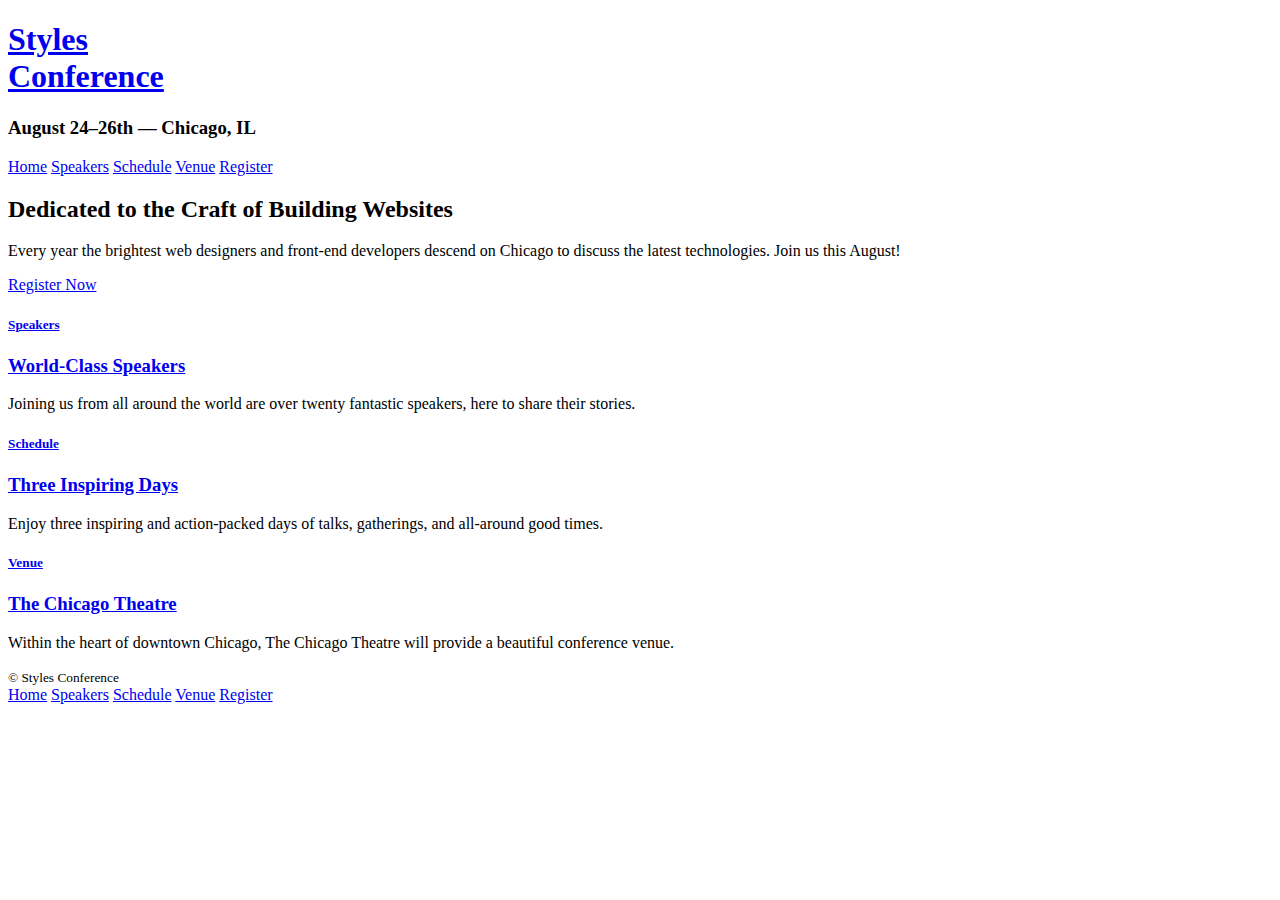
==== index.html @ 3ffb0554 "assets" ====
<!DOCTYPE html>
<html lang="en">

  <head>
    <meta charset="utf-8">
    <title>Styles Conference</title>
    <link rel="stylesheet" href="assets/stylesheets/main.css">
  </head>

  <body>

    <!-- Header -->

    <header class="container group">

      <h1 class="logo">
        <a href="index.html">Styles <br>Conference</a>
      </h1>

      <h3>August 24&ndash;26th &mdash; Chicago, IL</h3>
      <nav>
        <a href="index.html">Home</a>
        <a href="speakers.html">Speakers</a>
        <a href="schedule.html">Schedule</a>
        <a href="venue.html">Venue</a>
        <a href="register.html">Register</a>
      </nav>

    </header>

    <!-- Hero -->

    <section class="hero container">

      <h2>Dedicated to the Craft of Building Websites</h2>

      <p>Every year the brightest web designers and front-end developers descend on Chicago to discuss the latest technologies. Join us this August!</p>

      <a href="register.html" class="btn btn-alt">Register Now</a>

    </section>

    <!-- Teasers -->

    <section class="grid">

      <section class="col-1-3">
        <a href="speakers.html">
          <h5>Speakers</h5>
          <h3>World-Class Speakers</h3>
        </a>
        <p>Joining us from all around the world are over twenty fantastic speakers, here to share their stories.</p>
      </section><section class="col-1-3">
      
        <a href="schedule.html">
          <h5>Schedule</h5>
          <h3>Three Inspiring Days</h3>
        </a>
        <p>Enjoy three inspiring and action-packed days of talks, gatherings, and all-around good times.</p>
      </section><section class="col-1-3">
      
        <a href="venue.html">
          <h5>Venue</h5>
          <h3>The Chicago Theatre</h3>
        </a>
        <p>Within the heart of downtown Chicago, The Chicago Theatre will provide a beautiful conference venue.</p>
      </section>
    </section>

    <!-- Footer -->

    <footer class="primary-footer group container">

      <small>&copy; Styles Conference</small>

      <nav>
        <a href="index.html">Home</a>
        <a href="speakers.html">Speakers</a>
        <a href="schedule.html">Schedule</a>
        <a href="venue.html">Venue</a>
        <a href="register.html">Register</a>
      </nav>

    </footer>

  </body>
</html>
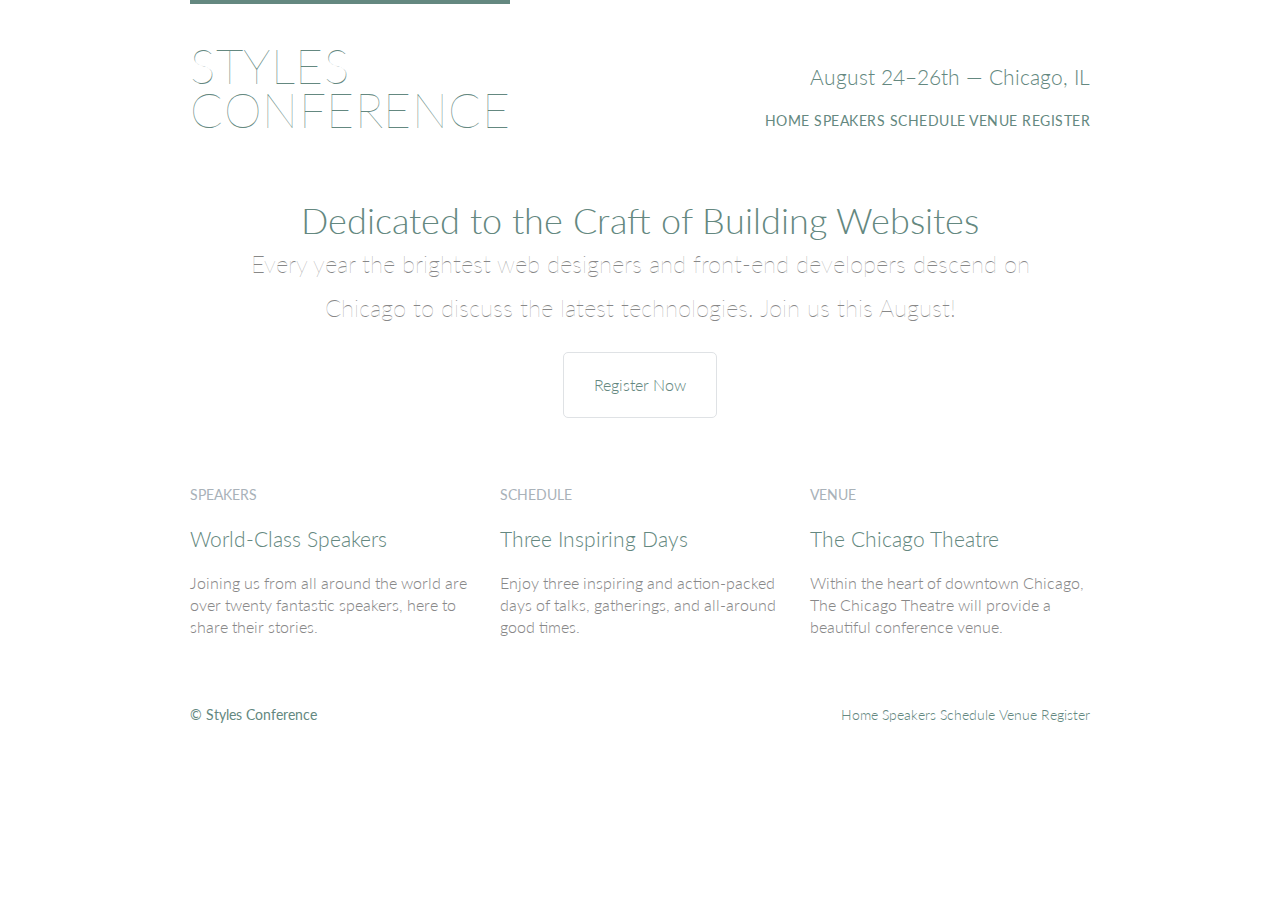
==== commit b84fd32f: "assets" ====
--- a/index.html
+++ b/index.html
@@ -5,6 +5,7 @@
     <meta charset="utf-8">
     <title>Styles Conference</title>
     <link rel="stylesheet" href="assets/stylesheets/main.css">
+    <link rel="stylesheet" href="http://fonts.googleapis.com/css?family=Lato:100,300,400">
   </head>
 
   <body>
@@ -17,8 +18,8 @@
         <a href="index.html">Styles <br>Conference</a>
       </h1>
 
-      <h3>August 24&ndash;26th &mdash; Chicago, IL</h3>
-      <nav>
+      <h3 class="tagline">August 24&ndash;26th &mdash; Chicago, IL</h3>
+      <nav class="nav primary-nav">
         <a href="index.html">Home</a>
         <a href="speakers.html">Speakers</a>
         <a href="schedule.html">Schedule</a>
@@ -44,20 +45,20 @@
 
     <section class="grid">
 
-      <section class="col-1-3">
+      <section class="teaser col-1-3">
         <a href="speakers.html">
           <h5>Speakers</h5>
           <h3>World-Class Speakers</h3>
         </a>
         <p>Joining us from all around the world are over twenty fantastic speakers, here to share their stories.</p>
-      </section><section class="col-1-3">
+      </section><section class="teaser col-1-3">
       
         <a href="schedule.html">
           <h5>Schedule</h5>
           <h3>Three Inspiring Days</h3>
         </a>
         <p>Enjoy three inspiring and action-packed days of talks, gatherings, and all-around good times.</p>
-      </section><section class="col-1-3">
+      </section><section class="teaser col-1-3">
       
         <a href="venue.html">
           <h5>Venue</h5>
@@ -73,7 +74,7 @@
 
       <small>&copy; Styles Conference</small>
 
-      <nav>
+      <nav class="nav">
         <a href="index.html">Home</a>
         <a href="speakers.html">Speakers</a>
         <a href="schedule.html">Schedule</a>
--- a/assets/stylesheets/main.css
+++ b/assets/stylesheets/main.css
@@ -0,0 +1,273 @@
+/* http://meyerweb.com/eric/tools/css/reset/
+   v2.0 | 20110126
+   License: none (public domain)
+*/
+
+html, body, div, span, applet, object, iframe,
+h1, h2, h3, h4, h5, h6, p, blockquote, pre,
+a, abbr, acronym, address, big, cite, code,
+del, dfn, em, img, ins, kbd, q, s, samp,
+small, strike, strong, sub, sup, tt, var,
+b, u, i, center,
+dl, dt, dd, ol, ul, li,
+fieldset, form, label, legend,
+table, caption, tbody, tfoot, thead, tr, th, td,
+article, aside, canvas, details, embed,
+figure, figcaption, footer, header, hgroup,
+menu, nav, output, ruby, section, summary,
+time, mark, audio, video {
+  margin: 0;
+  padding: 0;
+  border: 0;
+  font-size: 100%;
+  font: inherit;
+  vertical-align: baseline;
+}
+/* HTML5 display-role reset for older browsers */
+article, aside, details, figcaption, figure,
+footer, header, hgroup, menu, nav, section {
+  display: block;
+}
+body {
+  line-height: 1;
+}
+ol, ul {
+  list-style: none;
+}
+blockquote, q {
+  quotes: none;
+}
+blockquote:before, blockquote:after,
+q:before, q:after {
+  content: '';
+  content: none;
+}
+table {
+  border-collapse: collapse;
+  border-spacing: 0;
+}
+
+/*
+  ========================================
+  Custom styles
+  ========================================
+*/
+body {
+  color: #888;
+  font: 300 16px/22px "Lato", "Open Sans", "Helvetica Neue", Helvetica, Arial, sans-serif;
+}
+
+/*
+=======================================
+Grid
+=======================================
+*/
+*,
+*:before,
+*:after{
+  -webkit-box-sizing:border-box;
+  -moz-box-sizing:border-box;
+  box-sizing:border-box;
+}
+
+.container{ 
+  padding-left: 30px;
+  padding-right: 30px;
+}
+
+.container,
+.grid{
+   width: 960px;
+   margin:0 auto;
+     //border: 1px solid Chocolate;
+}
+
+.col-1-3{
+  width:33.33%;
+}
+
+.col-2-3{
+  width:66.66%;
+}
+
+.col-1-3,
+.col-2-3{
+  display: inline-block;
+  vertical-align: top;
+}
+
+.grid,
+.col-1-3,
+.col-2-3{
+  padding-left: 15px;
+  padding-right: 15px;
+}
+
+/*
+  ========================================
+  Clearfix
+  ========================================
+*/
+.group:before,
+.group:after {
+  content: "";
+  display: table;
+}
+.group:after {
+  clear: both;
+}
+.group {
+  clear: both;
+  * zoom: 1;
+}
+
+/*
+=======================================
+Typography
+=======================================
+*/
+
+h1,h3,h4,h5,p{
+  margin-bottom: 22px;
+}
+h1, h2, h3, h4 {
+  color: #648880;
+}
+h1 {
+  font-size: 36px;
+  line-height: 44px;
+}
+h2 {
+  font-size: 24px;
+  line-height: 44px;
+}
+h3 {
+  font-size: 21px;
+}
+h4 {
+  font-size: 18px;
+}
+h5 {
+  color: #a9b2b9;
+  font-size: 14px;
+  font-weight: 400;
+  text-transform: uppercase;
+}
+strong {
+  font-weight: 400;
+}
+cite, em {
+  font-style: italic;
+}
+
+/*
+  ========================================
+  Links
+  ========================================
+*/
+
+a {
+  color: #648880;
+  text-decoration: none;
+}
+a:hover {
+  color: #a9b2b9;
+}
+p a {
+  border-bottom: 1px solid #dfe2e5;
+}
+.teaser a:hover h3 {
+  color: #a9b2b9;
+}
+/*
+=======================================
+Buttons
+=======================================
+*/
+
+.btn{
+  border-radius: 5px;
+  display: inline-block;
+  margin:0;
+}
+
+.btn-alt{
+  border: 1px solid #dfe2e5;
+  padding:10px 30px;
+}
+
+/*
+=======================================
+Home
+=======================================
+*/
+
+.hero{
+  line-height: 44px;
+  padding: 22px 80px 66px 80px;
+  text-align: center;
+}
+.hero h2 {
+  font-size: 36px;
+}
+.hero p {
+  font-size: 24px;
+  font-weight: 100;
+}
+
+/*
+  ========================================
+  Primary header
+  ========================================
+*/
+
+.logo {
+  border-top: 4px solid #648880;
+  float: left;
+  font-size: 48px;
+  font-weight: 100;
+  letter-spacing: .5px;
+  line-height: 44px;
+  padding: 40px 0 22px 0;
+  text-transform: uppercase;
+}
+
+.tagline {
+  margin: 66px 0 22px 0;
+  text-align: right;
+}
+
+.primary-nav {
+  font-size: 14px;
+  font-weight: 400;
+  letter-spacing: .5px;
+  text-transform: uppercase;
+}
+
+/*
+  ========================================
+  Navigation
+  ========================================
+*/
+
+.nav {
+  text-align: right;
+}
+
+/*
+  ========================================
+  Primary footer
+  ========================================
+*/
+
+.primary-footer{
+  color: #648880;
+  font-size: 14px;
+  padding-bottom: 44px;
+  padding-top: 44px;
+}
+
+.primary-footer small{
+  float: left;
+  font-weight: 400;
+}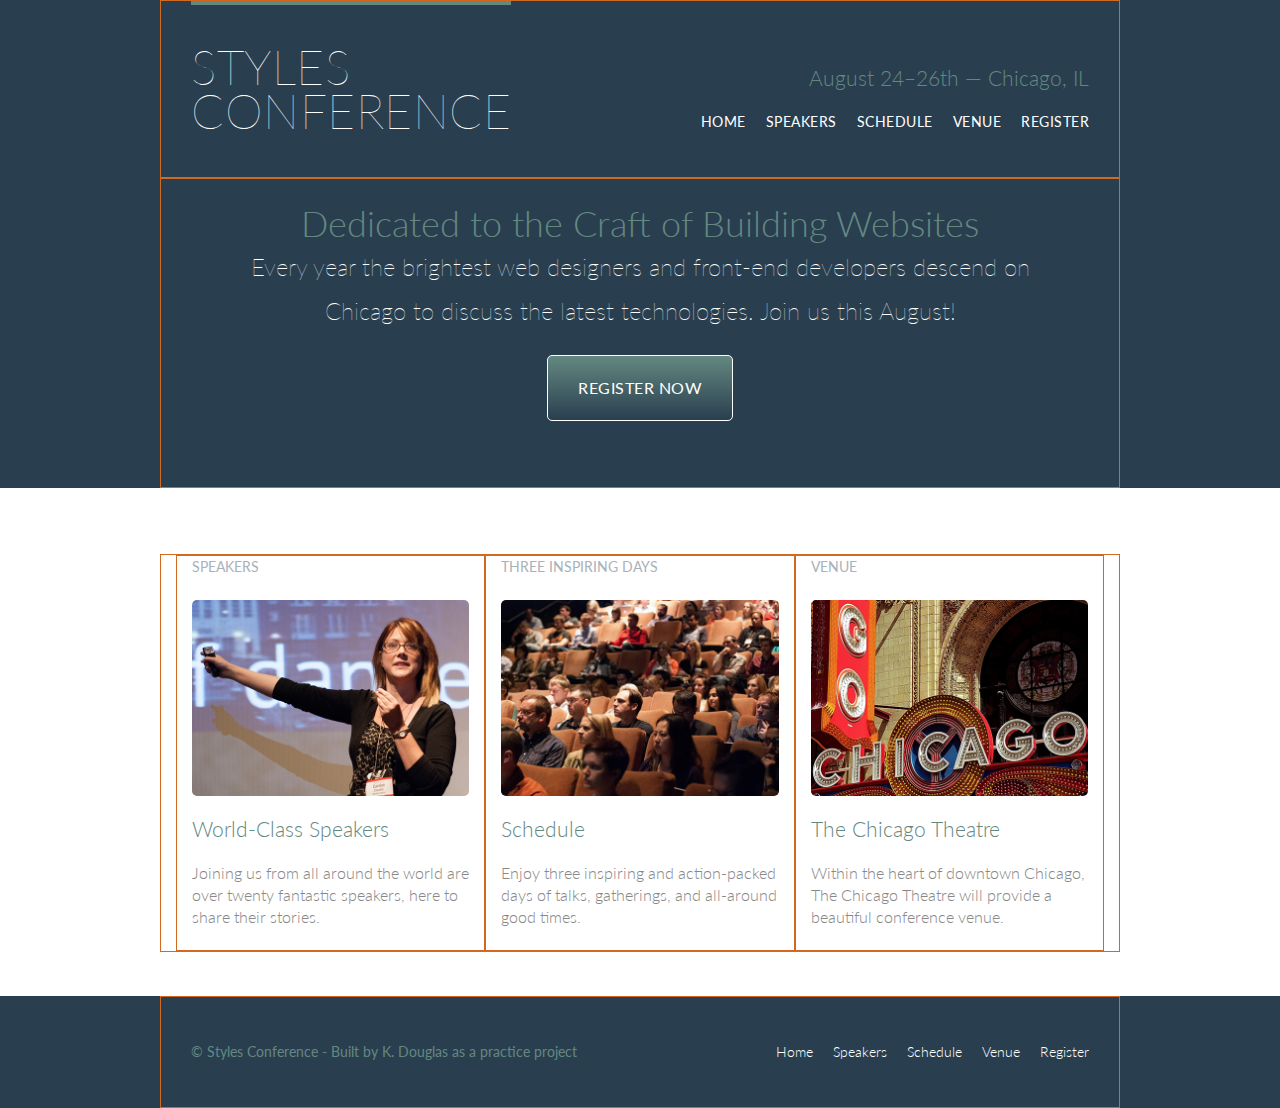
==== commit 8955205e: "Up to lesson 10" ====
--- a/index.html
+++ b/index.html
@@ -12,7 +12,7 @@
 
     <!-- Header -->
 
-    <header class="container group">
+    <header class="primary-header container group">
 
       <h1 class="logo">
         <a href="index.html">Styles <br>Conference</a>
@@ -20,11 +20,13 @@
 
       <h3 class="tagline">August 24&ndash;26th &mdash; Chicago, IL</h3>
       <nav class="nav primary-nav">
-        <a href="index.html">Home</a>
-        <a href="speakers.html">Speakers</a>
-        <a href="schedule.html">Schedule</a>
-        <a href="venue.html">Venue</a>
-        <a href="register.html">Register</a>
+        <ul>
+          <li><a href="index.html">Home</a></li><!--
+          --><li><a href="speakers.html">Speakers</a></li><!--
+          --><li><a href="schedule.html">Schedule</a></li><!--
+          --><li><a href="venue.html">Venue</a></li><!--
+          --><li><a href="register.html">Register</a></li>
+        </ul>
       </nav>
 
     </header>
@@ -42,44 +44,49 @@
     </section>
 
     <!-- Teasers -->
-
+  <section class="row">
     <section class="grid">
 
       <section class="teaser col-1-3">
+         <h5>Speakers</h5>
         <a href="speakers.html">
-          <h5>Speakers</h5>
+          <img src="assets/images/home/speakers.jpg" alt="Pro Speaker">         
           <h3>World-Class Speakers</h3>
         </a>
         <p>Joining us from all around the world are over twenty fantastic speakers, here to share their stories.</p>
       </section><section class="teaser col-1-3">
       
         <a href="schedule.html">
-          <h5>Schedule</h5>
-          <h3>Three Inspiring Days</h3>
+          <h5>Three Inspiring Days</h5>
+          <img src="assets/images/home/schedule.jpg" alt="Schedule">
+          <h3>Schedule</h3>
         </a>
         <p>Enjoy three inspiring and action-packed days of talks, gatherings, and all-around good times.</p>
       </section><section class="teaser col-1-3">
-      
-        <a href="venue.html">
-          <h5>Venue</h5>
+        <h5>Venue</h5>
+        <a href="venue.html">          
+          <img src="assets/images/home/venue.jpg" alt="Venue">
           <h3>The Chicago Theatre</h3>
         </a>
         <p>Within the heart of downtown Chicago, The Chicago Theatre will provide a beautiful conference venue.</p>
       </section>
+    </section>
     </section>
 
     <!-- Footer -->
 
     <footer class="primary-footer group container">
 
-      <small>&copy; Styles Conference</small>
+      <small>&copy; Styles Conference - Built by K. Douglas as a practice project</small>
 
       <nav class="nav">
-        <a href="index.html">Home</a>
-        <a href="speakers.html">Speakers</a>
-        <a href="schedule.html">Schedule</a>
-        <a href="venue.html">Venue</a>
-        <a href="register.html">Register</a>
+        <ul>
+          <li><a href="index.html">Home</a></li><!--
+          --><li><a href="speakers.html">Speakers</a></li><!--
+          --><li><a href="schedule.html">Schedule</a></li><!--
+          --><li><a href="venue.html">Venue</a></li><!--
+          --><li><a href="register.html">Register</a></li>
+        </ul>
       </nav>
 
     </footer>
--- a/assets/stylesheets/main.css
+++ b/assets/stylesheets/main.css
@@ -55,6 +55,7 @@
 body {
   color: #888;
   font: 300 16px/22px "Lato", "Open Sans", "Helvetica Neue", Helvetica, Arial, sans-serif;
+  background: #293f50;
 }
 
 /*
@@ -79,7 +80,7 @@
 .grid{
    width: 960px;
    margin:0 auto;
-     //border: 1px solid Chocolate;
+     border: 1px solid Chocolate;
 }
 
 .col-1-3{
@@ -94,6 +95,7 @@
 .col-2-3{
   display: inline-block;
   vertical-align: top;
+    border: 1px solid Chocolate;
 }
 
 .grid,
@@ -102,7 +104,27 @@
   padding-left: 15px;
   padding-right: 15px;
 }
-
+/*
+  ========================================
+  Rows
+  ========================================
+*/
+
+.row {
+  background: #fff;
+  padding: 66px 0 44px 0;
+}
+.row,
+.row-alt{
+  min-width: 960px;
+}
+.row-alt {
+   background: #cbe2c1;
+   background: -webkit-linear-gradient(to right, #a1d3b0, #f6f1d3);
+   background: -moz-linear-gradient(to right, #a1d3b0, #f6f1d3);
+   background: linear-gradient(to right, #a1d3b0, #f6f1d3);
+   padding: 44px 0 22px 0;
+ }
 /*
   ========================================
   Clearfix
@@ -159,7 +181,19 @@
 cite, em {
   font-style: italic;
 }
-
+/*
+  ========================================
+  Leads
+  ========================================
+*/
+
+.lead {
+  text-align: center;
+}
+.lead p {
+  font-size: 21px;
+  line-height: 33px;
+}
 /*
   ========================================
   Links
@@ -179,6 +213,14 @@
 .teaser a:hover h3 {
   color: #a9b2b9;
 }
+.primary-header a,
+.primary-footer a {
+  color: #fff;
+}
+.primary-header a:hover,
+.primary-footer a:hover {
+  color: #648880;
+}
 /*
 =======================================
 Buttons
@@ -187,15 +229,34 @@
 
 .btn{
   border-radius: 5px;
+  color: #fff;
+  cursor: pointer;
   display: inline-block;
-  margin:0;
-}
-
-.btn-alt{
-  border: 1px solid #dfe2e5;
-  padding:10px 30px;
-}
-
+  font-weight: 400;
+  letter-spacing: .5px;
+  margin: 0;
+  text-transform: uppercase;
+}
+.btn-default {
+  border: 0;
+  background: #648880;
+  padding: 11px 30px;
+  font-size: 14px;
+}
+.btn-default:hover {
+  background: #77a198;
+}
+
+.btn-alt {
+  border: 1px solid #fff;
+  padding: 10px 30px;
+  background: #466368;
+  background: linear-gradient(#648880, #293f50);
+}
+.btn-alt:hover{
+  background: #fff;
+  color: #648880;
+}
 /*
 =======================================
 Home
@@ -206,6 +267,7 @@
   line-height: 44px;
   padding: 22px 80px 66px 80px;
   text-align: center;
+  color: #fff;
 }
 .hero h2 {
   font-size: 36px;
@@ -213,6 +275,12 @@
 .hero p {
   font-size: 24px;
   font-weight: 100;
+}
+.teaser img {
+  border-radius: 5px;
+  display: block;
+  margin-bottom: 22px;
+  max-width: 100%
 }
 
 /*
@@ -253,6 +321,15 @@
 .nav {
   text-align: right;
 }
+.nav li{
+  display: inline-block;
+  margin: 0 10px;
+  vertical-align: top;
+}
+.nav li:last-child{
+  margin-right: 0;
+}
+
 
 /*
   ========================================
@@ -270,4 +347,85 @@
 .primary-footer small{
   float: left;
   font-weight: 400;
-}+}
+
+/*
+  ========================================
+  Speakers page
+  ========================================
+*/
+.speaker{
+  margin-bottom: 44px;
+}
+.speaker-info{
+  border: 1px solid #dfe2e5;
+  border-radius: 5px;
+  padding-bottom: 22px;
+  margin-top: 88px;
+  text-align: center;
+}
+.speaker-info img{
+  border-radius: 50%;
+  height: 130px;
+  vertical-align: top;
+  margin-top: -66px;
+  margin-bottom: 22px;
+}
+/*
+  ========================================
+  Venue page
+  ========================================
+*/
+.venue-hotel{
+  margin-bottom: 22px;
+}
+.venue-theatre{
+  margin-bottom: 66px;
+}
+.venue-map{
+  height: 264px;
+}
+/*
+  ========================================
+  Register page
+  ========================================
+*/
+.why-attend{
+  list-style: square;
+  margin: 0 0 22px 30px;
+}
+form{
+  margin-bottom: 22px;
+}
+input,
+select,
+textarea {
+  font: 300 16px/22px "Lato", "Open Sans", "Helvetica Neue", Helvetica, Arial, sans-serif;
+}
+.register-group label{
+  color: #648880;
+  cursor: pointer;
+  font-weight: 400;
+}
+.register-group input,
+.register-group select,
+.register-group textarea{
+  border: 1 solid #648880;
+  border-radius: 5px;
+  color: #888;
+  display: block;
+  margin: 5px 0 27px 0;
+  padding: 5px 8px;
+}
+.register-group input,
+.register-group textarea{
+  width: 100%;
+}
+.register-group select {
+  height: 34px;
+  width: 60px;
+}
+.register-group textarea {
+  height: 78px;
+}
+
